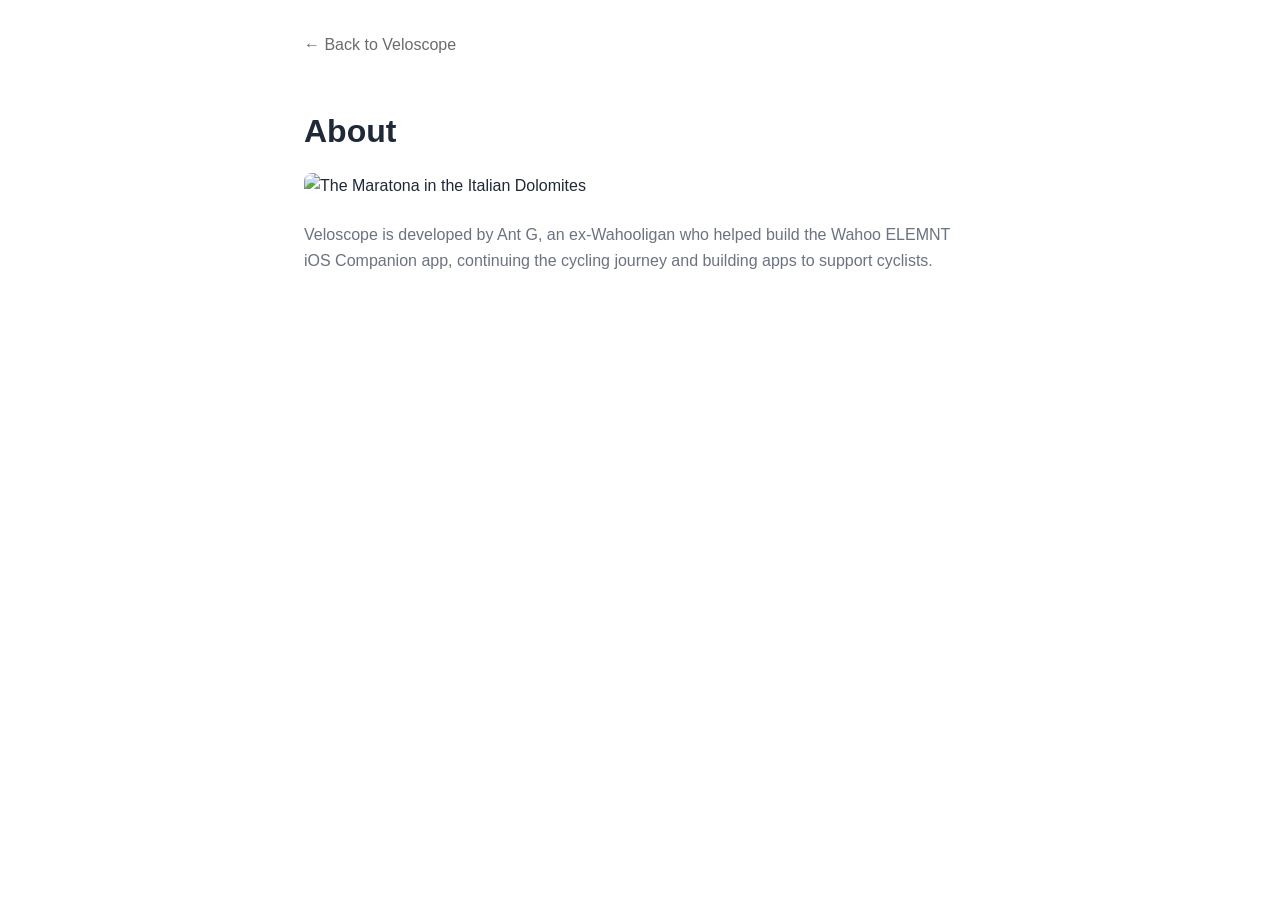
==== about.html @ e8c3f51b "Add About and Contact pages - Add about page with Maratona header image and developer bio - Add cont" ====
<!DOCTYPE html>
<html lang="en">
<head>
    <meta charset="utf-8">
    <meta name="viewport" content="width=device-width, initial-scale=1.0">
    <title>Veloscope - About</title>
    <link rel="icon" type="image/png" href="images/icon.png">
    <link rel="stylesheet" href="styles.css">
    <style>
        .page-content {
            max-width: 720px;
            margin: 0 auto;
            padding: 2rem 1.5rem 4rem;
        }
        .page-content h1 {
            font-size: 2rem;
            margin: 2rem 0 1rem;
        }
        .page-content p {
            color: var(--text-muted);
            margin-bottom: 1rem;
        }
        .page-content a {
            color: var(--primary-color);
            text-decoration: none;
        }
        .page-content a:hover {
            text-decoration: underline;
        }
        .back-link {
            display: inline-block;
            margin-bottom: 1rem;
            color: var(--primary-color);
            text-decoration: none;
        }
        .back-link:hover {
            text-decoration: underline;
        }
        .about-image {
            width: 100%;
            border-radius: 8px;
            margin-bottom: 1.5rem;
        }
    </style>
</head>
<body>
    <div class="page-content">
        <a href="index.html" class="back-link">&larr; Back to Veloscope</a>
        <header>
            <h1>About</h1>
        </header>
        <article>
            <img src="images/about-header.png" alt="The Maratona in the Italian Dolomites" class="about-image">
            <p>Veloscope is developed by Ant G, an ex-Wahooligan who helped build the Wahoo ELEMNT iOS Companion app, continuing the cycling journey and building apps to support cyclists.</p>
        </article>
    </div>
</body>
</html>
---- styles.css ----
* {
    margin: 0;
    padding: 0;
    box-sizing: border-box;
}

:root {
    --primary-color: #6b6b6b;
    --text-color: #1f2937;
    --text-muted: #6b7280;
    --bg-light: #f9fafb;
    --border-color: #e5e7eb;
}

body {
    font-family: -apple-system, BlinkMacSystemFont, "Segoe UI", Roboto, "Helvetica Neue", Arial, sans-serif;
    line-height: 1.6;
    color: var(--text-color);
}

.container {
    max-width: 960px;
    margin: 0 auto;
    padding: 0 1.5rem;
}

/* Hero Section */
.hero {
    background: var(--primary-color);
    color: white;
    padding: 4rem 0;
    text-align: center;
}

.hero-title {
    display: flex;
    align-items: center;
    justify-content: center;
    gap: 1rem;
    margin-bottom: 0.5rem;
}

.app-icon {
    width: 64px;
    height: 64px;
    border-radius: 14px;
}

.hero h1 {
    font-size: 3rem;
    font-weight: 700;
}

.hero .tagline {
    font-size: 1.5rem;
    opacity: 0.9;
    margin-bottom: 1rem;
}

.hero .description {
    font-size: 1.125rem;
    opacity: 0.85;
    max-width: 600px;
    margin: 0 auto 2rem;
}

.app-store-badge img {
    height: 50px;
}

/* Screenshots Section */
.screenshots {
    padding: 3rem 0;
    background: var(--bg-light);
}

.screenshot-table {
    width: 100%;
    max-width: 900px;
    margin: 0 auto;
    border-collapse: separate;
    border-spacing: 1.5rem;
}

.screenshot-table td {
    width: 33.33%;
    vertical-align: top;
}

.screenshot-table img {
    width: 100%;
    height: auto;
    border-radius: 12px;
    box-shadow: 0 4px 20px rgba(0, 0, 0, 0.1);
}

/* Features Section */
.features {
    padding: 4rem 0;
}

.features h2 {
    text-align: center;
    font-size: 2rem;
    margin-bottom: 2.5rem;
}

.feature-grid {
    display: grid;
    grid-template-columns: repeat(auto-fit, minmax(250px, 1fr));
    gap: 2rem;
}

.feature {
    padding: 1.5rem;
    border-radius: 8px;
    background: var(--bg-light);
}

.feature h3 {
    font-size: 1.125rem;
    margin-bottom: 0.5rem;
    color: var(--primary-color);
}

.feature p {
    color: var(--text-muted);
}

/* Compatibility Section */
.compatibility {
    padding: 3rem 0;
    background: var(--bg-light);
    text-align: center;
}

.compatibility h2 {
    font-size: 1.5rem;
    margin-bottom: 1rem;
}

.compatibility ul {
    list-style: none;
    display: flex;
    justify-content: center;
    gap: 2rem;
    flex-wrap: wrap;
}

.compatibility li {
    color: var(--text-muted);
    font-size: 1.125rem;
}

/* Coming Up Section */
.coming-up {
    padding: 4rem 0;
}

.coming-up h2 {
    text-align: center;
    font-size: 2rem;
    margin-bottom: 2.5rem;
}

.coming-up-grid {
    display: grid;
    grid-template-columns: repeat(auto-fit, minmax(280px, 1fr));
    gap: 2rem;
    max-width: 700px;
    margin: 0 auto;
}

.coming-up-item {
    padding: 1.5rem;
    border-radius: 8px;
    background: var(--bg-light);
    border-left: 3px solid var(--primary-color);
}

.coming-up-item h3 {
    font-size: 1.125rem;
    margin-bottom: 0.5rem;
    color: var(--primary-color);
}

.coming-up-item p {
    color: var(--text-muted);
}

/* Pricing Section */
.pricing {
    padding: 3rem 0;
    text-align: center;
}

.pricing h2 {
    font-size: 1.5rem;
    margin-bottom: 1rem;
}

.pricing p {
    color: var(--text-muted);
    max-width: 500px;
    margin: 0 auto;
}

/* Footer */
footer {
    border-top: 1px solid var(--border-color);
    padding: 2rem 0;
}

footer nav {
    display: flex;
    justify-content: center;
    gap: 2rem;
}

footer a {
    color: var(--text-muted);
    text-decoration: none;
}

footer a:hover {
    color: var(--primary-color);
}

/* Responsive */
@media (max-width: 640px) {
    .hero {
        padding: 3rem 0;
    }

    .hero-title {
        flex-direction: column;
        gap: 0.5rem;
    }

    .app-icon {
        width: 56px;
        height: 56px;
    }

    .hero h1 {
        font-size: 2.25rem;
    }

    .hero .tagline {
        font-size: 1.25rem;
    }

    .features,
    .pricing {
        padding: 2.5rem 0;
    }

    .screenshot-table {
        border-spacing: 0.75rem;
    }

    .compatibility ul {
        flex-direction: column;
        gap: 0.5rem;
    }

    .coming-up {
        padding: 2.5rem 0;
    }
}
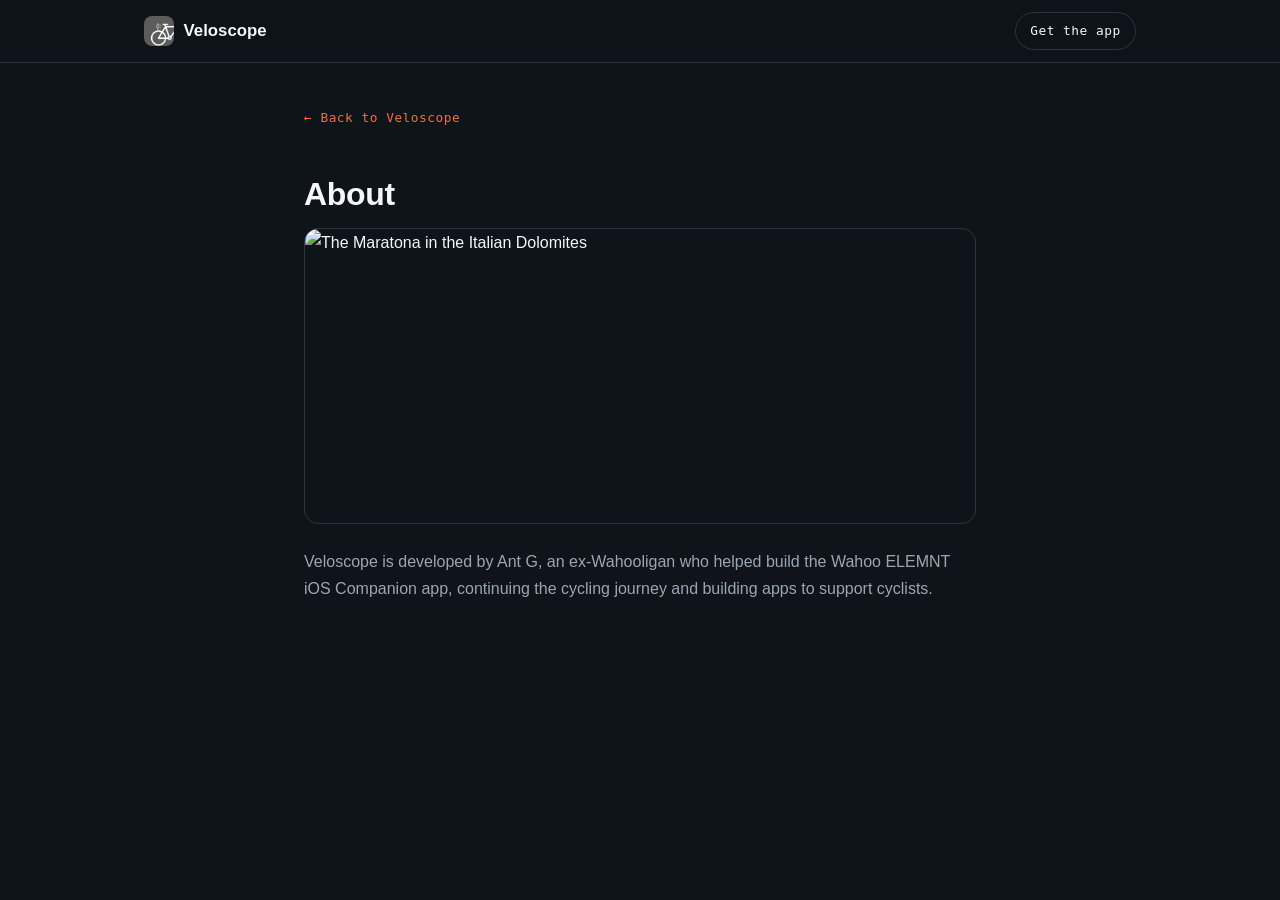
==== commit 6c5fa19f: "Redesign site with radar-themed "road behind you" identity Replace the flat grey template look with " ====
--- a/about.html
+++ b/about.html
@@ -3,56 +3,28 @@
 <head>
     <meta charset="utf-8">
     <meta name="viewport" content="width=device-width, initial-scale=1.0">
-    <title>Veloscope - About</title>
+    <title>Veloscope — About</title>
     <link rel="icon" type="image/png" href="images/icon.png">
     <link rel="stylesheet" href="styles.css">
-    <style>
-        .page-content {
-            max-width: 720px;
-            margin: 0 auto;
-            padding: 2rem 1.5rem 4rem;
-        }
-        .page-content h1 {
-            font-size: 2rem;
-            margin: 2rem 0 1rem;
-        }
-        .page-content p {
-            color: var(--text-muted);
-            margin-bottom: 1rem;
-        }
-        .page-content a {
-            color: var(--primary-color);
-            text-decoration: none;
-        }
-        .page-content a:hover {
-            text-decoration: underline;
-        }
-        .back-link {
-            display: inline-block;
-            margin-bottom: 1rem;
-            color: var(--primary-color);
-            text-decoration: none;
-        }
-        .back-link:hover {
-            text-decoration: underline;
-        }
-        .about-image {
-            width: 100%;
-            border-radius: 8px;
-            margin-bottom: 1.5rem;
-        }
-    </style>
 </head>
 <body>
-    <div class="page-content">
+    <nav class="site-nav">
+        <div class="container">
+            <a href="index.html" class="nav-brand">
+                <img src="images/icon.png" alt="" width="30" height="30">
+                Veloscope
+            </a>
+            <a href="https://apps.apple.com/app/id6450490389" class="nav-cta">Get the app</a>
+        </div>
+    </nav>
+
+    <main class="page">
         <a href="index.html" class="back-link">&larr; Back to Veloscope</a>
-        <header>
-            <h1>About</h1>
-        </header>
+        <h1>About</h1>
         <article>
-            <img src="images/about-header.png" alt="The Maratona in the Italian Dolomites" class="about-image">
+            <img src="images/about-header.png" alt="The Maratona in the Italian Dolomites" class="page-image" width="1440" height="632" loading="lazy">
             <p>Veloscope is developed by Ant G, an ex-Wahooligan who helped build the Wahoo ELEMNT iOS Companion app, continuing the cycling journey and building apps to support cyclists.</p>
         </article>
-    </div>
+    </main>
 </body>
 </html>
--- a/styles.css
+++ b/styles.css
@@ -1,270 +1,658 @@
-* {
+/* ============================================================
+   Veloscope — "The road behind you"
+   Instrument-panel dark theme built from the radar's own
+   threat language: clear-green -> amber -> red.
+   ============================================================ */
+
+*,
+*::before,
+*::after {
     margin: 0;
     padding: 0;
     box-sizing: border-box;
 }
 
 :root {
-    --primary-color: #6b6b6b;
-    --text-color: #1f2937;
-    --text-muted: #6b7280;
-    --bg-light: #f9fafb;
-    --border-color: #e5e7eb;
-}
+    /* Surfaces */
+    --ink: #0E1419;        /* instrument-panel base */
+    --panel: #161F28;      /* raised band / cards */
+    --panel-2: #1E2935;    /* cards on a panel band */
+    --asphalt: #2A3540;    /* borders, dividers */
+
+    /* Radar threat system */
+    --clear: #3DD68C;      /* all clear */
+    --alert: #FF6B35;      /* approaching — signature accent */
+    --alert-hot: #E5484D;  /* close threat */
+
+    /* Type */
+    --paper: #F5F7F8;      /* primary text */
+    --muted: #9AA7B2;      /* secondary text (AA on ink/panel) */
+
+    /* Match the app: SF Pro for text, SF Mono for data */
+    --font-display: -apple-system, BlinkMacSystemFont, "SF Pro Display", "Helvetica Neue", Arial, sans-serif;
+    --font-body: -apple-system, BlinkMacSystemFont, "SF Pro Text", "Helvetica Neue", Arial, sans-serif;
+    --font-mono: ui-monospace, SFMono-Regular, "SF Mono", Menlo, monospace;
+
+    --maxw: 1040px;
+    --radius: 14px;
+}
+
+/* ---- Base ---- */
+html { scroll-behavior: smooth; }
 
 body {
-    font-family: -apple-system, BlinkMacSystemFont, "Segoe UI", Roboto, "Helvetica Neue", Arial, sans-serif;
-    line-height: 1.6;
-    color: var(--text-color);
-}
+    font-family: var(--font-body);
+    line-height: 1.7;
+    color: var(--paper);
+    background: var(--ink);
+    -webkit-font-smoothing: antialiased;
+    text-rendering: optimizeLegibility;
+}
+
+h1, h2, h3 {
+    font-family: var(--font-display);
+    line-height: 1.1;
+    letter-spacing: -0.01em;
+}
+
+a { color: var(--alert); }
+
+img { display: block; max-width: 100%; }
 
 .container {
-    max-width: 960px;
+    max-width: var(--maxw);
     margin: 0 auto;
     padding: 0 1.5rem;
 }
 
-/* Hero Section */
-.hero {
-    background: var(--primary-color);
-    color: white;
-    padding: 4rem 0;
-    text-align: center;
-}
-
-.hero-title {
+/* Mono eyebrow used across sections */
+.kicker {
+    display: inline-block;
+    font-family: var(--font-mono);
+    font-size: 0.75rem;
+    font-weight: 500;
+    letter-spacing: 0.22em;
+    text-transform: uppercase;
+    color: var(--alert);
+}
+
+/* Alternating band */
+.band { background: var(--panel); }
+
+/* Accessible focus */
+:focus-visible {
+    outline: 2px solid var(--alert);
+    outline-offset: 3px;
+    border-radius: 4px;
+}
+
+/* ---- Sticky nav ---- */
+.site-nav {
+    position: sticky;
+    top: 0;
+    z-index: 20;
+    background: rgba(14, 20, 25, 0.82);
+    backdrop-filter: saturate(140%) blur(12px);
+    border-bottom: 1px solid var(--asphalt);
+}
+
+.site-nav .container {
     display: flex;
     align-items: center;
-    justify-content: center;
-    gap: 1rem;
-    margin-bottom: 0.5rem;
-}
-
-.app-icon {
-    width: 64px;
-    height: 64px;
-    border-radius: 14px;
-}
+    justify-content: space-between;
+    padding-top: 0.75rem;
+    padding-bottom: 0.75rem;
+}
+
+.nav-brand {
+    display: flex;
+    align-items: center;
+    gap: 0.6rem;
+    font-family: var(--font-display);
+    font-weight: 700;
+    font-size: 1.05rem;
+    color: var(--paper);
+    text-decoration: none;
+}
+
+.nav-brand img {
+    width: 30px;
+    height: 30px;
+    border-radius: 8px;
+}
+
+.nav-cta {
+    font-family: var(--font-mono);
+    font-size: 0.8rem;
+    letter-spacing: 0.04em;
+    color: var(--paper);
+    text-decoration: none;
+    border: 1px solid var(--asphalt);
+    padding: 0.45rem 0.9rem;
+    border-radius: 100px;
+    transition: border-color 0.2s, color 0.2s;
+}
+
+.nav-cta:hover { border-color: var(--alert); color: var(--alert); }
+
+/* ---- Hero ---- */
+.hero {
+    padding: 5rem 0 4.5rem;
+    border-bottom: 1px solid var(--asphalt);
+}
+
+.hero .container {
+    display: grid;
+    grid-template-columns: 1.15fr 0.85fr;
+    gap: 3rem;
+    align-items: center;
+}
+
+.hero-copy .kicker { margin-bottom: 1.25rem; }
 
 .hero h1 {
-    font-size: 3rem;
-    font-weight: 700;
-}
-
-.hero .tagline {
-    font-size: 1.5rem;
-    opacity: 0.9;
-    margin-bottom: 1rem;
-}
-
-.hero .description {
-    font-size: 1.125rem;
-    opacity: 0.85;
-    max-width: 600px;
-    margin: 0 auto 2rem;
-}
-
-.app-store-badge img {
-    height: 50px;
-}
-
-/* Screenshots Section */
+    font-size: clamp(2.5rem, 6vw, 4rem);
+    font-weight: 700;
+    line-height: 1.04;
+    margin-bottom: 1.25rem;
+}
+
+.hero h1 .accent { color: var(--alert); }
+
+.hero .lead {
+    font-size: 1.2rem;
+    color: var(--muted);
+    max-width: 32ch;
+    margin-bottom: 2rem;
+}
+
+.hero-actions {
+    display: flex;
+    flex-direction: column;
+    align-items: flex-start;
+    gap: 0.75rem;
+}
+
+.app-store-badge img { height: 52px; width: auto; }
+
+.price-line {
+    font-family: var(--font-mono);
+    font-size: 0.8rem;
+    color: var(--muted);
+    letter-spacing: 0.02em;
+}
+
+/* ---- Signature: radar lane ---- */
+.radar {
+    justify-self: center;
+    width: 100%;
+    max-width: 280px;
+    height: 380px;
+    background:
+        radial-gradient(120% 60% at 50% 0%, rgba(61, 214, 140, 0.06), transparent 60%),
+        var(--panel);
+    border: 1px solid var(--asphalt);
+    border-radius: var(--radius);
+    position: relative;
+    overflow: hidden;
+}
+
+/* range ticks */
+.radar::before {
+    content: "";
+    position: absolute;
+    inset: 1.5rem 0;
+    background-image: repeating-linear-gradient(
+        to bottom,
+        transparent 0,
+        transparent 46px,
+        var(--asphalt) 46px,
+        var(--asphalt) 47px
+    );
+    opacity: 0.6;
+}
+
+.radar__track {
+    position: absolute;
+    top: 1.5rem;
+    bottom: 1.5rem;
+    left: 50%;
+    width: 2px;
+    transform: translateX(-50%);
+    background: linear-gradient(var(--asphalt), rgba(42, 53, 64, 0.2));
+}
+
+.radar__you {
+    position: absolute;
+    top: 0.9rem;
+    left: 50%;
+    transform: translateX(-50%);
+    font-family: var(--font-mono);
+    font-size: 0.65rem;
+    letter-spacing: 0.18em;
+    color: var(--clear);
+}
+
+.radar__label {
+    position: absolute;
+    bottom: 0.9rem;
+    left: 50%;
+    transform: translateX(-50%);
+    font-family: var(--font-mono);
+    font-size: 0.65rem;
+    letter-spacing: 0.16em;
+    color: var(--muted);
+}
+
+.radar__dot {
+    position: absolute;
+    top: 16%;
+    left: 50%;
+    width: 14px;
+    height: 14px;
+    margin-left: -7px;
+    border-radius: 50%;
+    background: var(--alert);
+    box-shadow: 0 0 0 5px rgba(255, 107, 53, 0.2), 0 0 22px var(--alert);
+}
+
+@media (prefers-reduced-motion: no-preference) {
+    .radar__dot { animation: approach 3.6s cubic-bezier(0.4, 0, 0.6, 1) infinite; }
+}
+
+@keyframes approach {
+    0% {
+        top: 88%;
+        background: var(--clear);
+        box-shadow: 0 0 0 4px rgba(61, 214, 140, 0.16), 0 0 16px var(--clear);
+        opacity: 0;
+    }
+    8%  { opacity: 1; }
+    55% {
+        background: var(--alert);
+        box-shadow: 0 0 0 5px rgba(255, 107, 53, 0.2), 0 0 22px var(--alert);
+    }
+    88% {
+        top: 16%;
+        background: var(--alert-hot);
+        box-shadow: 0 0 0 6px rgba(229, 72, 77, 0.22), 0 0 28px var(--alert-hot);
+        opacity: 1;
+    }
+    100% {
+        top: 16%;
+        background: var(--alert-hot);
+        opacity: 0;
+    }
+}
+
+/* ---- Screenshots (intentional light gallery band) ---- */
 .screenshots {
-    padding: 3rem 0;
-    background: var(--bg-light);
-}
-
-.screenshot-table {
-    width: 100%;
+    padding: 4.5rem 0;
+    background: #E9EDF0;
+    color: var(--ink);
+}
+
+.screenshots .section-head h2 { color: var(--ink); }
+.screenshots .section-head p { color: #55626D; }
+
+.screenshots-grid {
+    display: grid;
+    grid-template-columns: repeat(3, 1fr);
+    gap: 1.5rem;
     max-width: 900px;
     margin: 0 auto;
-    border-collapse: separate;
-    border-spacing: 1.5rem;
-}
-
-.screenshot-table td {
-    width: 33.33%;
-    vertical-align: top;
-}
-
-.screenshot-table img {
+}
+
+.screenshots-grid img {
     width: 100%;
     height: auto;
-    border-radius: 12px;
-    box-shadow: 0 4px 20px rgba(0, 0, 0, 0.1);
-}
-
-/* Features Section */
-.features {
-    padding: 4rem 0;
-}
-
-.features h2 {
+    background: #fff;
+    border-radius: 18px;
+    border: 1px solid rgba(14, 20, 25, 0.08);
+    box-shadow: 0 12px 32px rgba(14, 20, 25, 0.14);
+}
+
+/* ---- Section headers ---- */
+.section-head {
     text-align: center;
-    font-size: 2rem;
-    margin-bottom: 2.5rem;
-}
+    margin-bottom: 2.75rem;
+}
+
+.section-head .kicker { margin-bottom: 0.75rem; }
+
+.section-head h2 {
+    font-size: clamp(1.75rem, 4vw, 2.25rem);
+    font-weight: 700;
+}
+
+.section-head p {
+    color: var(--muted);
+    font-size: 1.1rem;
+    margin-top: 0.5rem;
+}
+
+/* ---- Features ---- */
+.features { padding: 4.5rem 0; }
 
 .feature-grid {
     display: grid;
     grid-template-columns: repeat(auto-fit, minmax(250px, 1fr));
-    gap: 2rem;
+    gap: 1.25rem;
 }
 
 .feature {
     padding: 1.5rem;
-    border-radius: 8px;
-    background: var(--bg-light);
-}
+    border-radius: var(--radius);
+    background: var(--panel);
+    border: 1px solid var(--asphalt);
+    transition: border-color 0.2s, transform 0.2s;
+}
+
+.feature:hover { border-color: var(--alert); transform: translateY(-2px); }
 
 .feature h3 {
-    font-size: 1.125rem;
+    font-size: 1.1rem;
+    font-weight: 500;
     margin-bottom: 0.5rem;
-    color: var(--primary-color);
-}
-
-.feature p {
-    color: var(--text-muted);
-}
-
-/* Compatibility Section */
+    color: var(--paper);
+}
+
+.feature p { color: var(--muted); }
+
+/* ---- Lock screen showcase ---- */
+.lock-screen-showcase { padding: 4.5rem 0; }
+
+.showcase-grid {
+    display: grid;
+    grid-template-columns: repeat(auto-fit, minmax(280px, 1fr));
+    gap: 2.5rem;
+}
+
+.showcase-item {
+    display: flex;
+    flex-direction: column;
+    align-items: center;
+    text-align: center;
+    gap: 1rem;
+}
+
+.showcase-item h3 {
+    font-size: 1.1rem;
+    font-weight: 500;
+    color: var(--paper);
+}
+
+.showcase-item p {
+    color: var(--muted);
+    max-width: 320px;
+}
+
+.showcase-image {
+    width: 100%;
+    border-radius: 12px;
+    overflow: hidden;
+    border: 1px solid var(--asphalt);
+    box-shadow: 0 12px 40px rgba(0, 0, 0, 0.4);
+}
+
+.showcase-image--wide img { width: 100%; height: auto; }
+
+.showcase-image--phone-top {
+    max-width: 220px;
+    background: var(--ink);
+}
+
+.showcase-image--phone-top img {
+    width: 100%;
+    height: 240px;
+    object-fit: cover;
+    object-position: top center;
+}
+
+/* ---- What's New ---- */
+.whats-new { padding: 4.5rem 0; }
+
+.whats-new-badge {
+    display: inline-block;
+    font-family: var(--font-mono);
+    font-size: 0.72rem;
+    font-weight: 500;
+    letter-spacing: 0.18em;
+    text-transform: uppercase;
+    color: var(--ink);
+    background: var(--clear);
+    padding: 0.3rem 0.8rem;
+    border-radius: 100px;
+    margin-bottom: 0.9rem;
+}
+
+.whats-new-header { text-align: center; margin-bottom: 3rem; }
+
+.whats-new-header h2 {
+    font-size: clamp(1.75rem, 4vw, 2.25rem);
+    font-weight: 700;
+    margin-bottom: 0.5rem;
+}
+
+.whats-new-header p { color: var(--muted); font-size: 1.1rem; }
+
+.whats-new-watch {
+    display: grid;
+    grid-template-columns: 1fr 1fr;
+    gap: 3rem;
+    align-items: center;
+    margin-bottom: 3rem;
+}
+
+.whats-new-watch-image { display: flex; justify-content: center; }
+
+.whats-new-watch-image img {
+    max-width: 280px;
+    width: 100%;
+    height: auto;
+    border-radius: 28px;
+    box-shadow: 0 16px 48px rgba(0, 0, 0, 0.5);
+}
+
+.whats-new-watch-text h3 {
+    font-size: 1.5rem;
+    font-weight: 700;
+    margin-bottom: 0.75rem;
+    color: var(--paper);
+}
+
+.whats-new-watch-text p { color: var(--muted); margin-bottom: 1rem; }
+
+.whats-new-watch-text ul {
+    list-style: none;
+    display: flex;
+    flex-direction: column;
+    gap: 0.5rem;
+}
+
+.whats-new-watch-text li {
+    color: var(--muted);
+    padding-left: 1.5rem;
+    position: relative;
+}
+
+.whats-new-watch-text li::before {
+    content: "›";
+    position: absolute;
+    left: 0;
+    color: var(--alert);
+    font-weight: 700;
+}
+
+.whats-new-grid {
+    display: grid;
+    grid-template-columns: repeat(auto-fit, minmax(220px, 1fr));
+    gap: 1.25rem;
+}
+
+.whats-new-feature {
+    padding: 1.5rem;
+    border-radius: var(--radius);
+    background: var(--panel);
+    border: 1px solid var(--asphalt);
+    border-left: 3px solid var(--clear);
+}
+
+.whats-new-feature h3 {
+    font-size: 1.1rem;
+    font-weight: 500;
+    margin-bottom: 0.5rem;
+    color: var(--paper);
+}
+
+.whats-new-feature p { color: var(--muted); }
+
+/* ---- Compatibility ---- */
 .compatibility {
-    padding: 3rem 0;
-    background: var(--bg-light);
+    padding: 3.5rem 0;
     text-align: center;
 }
 
 .compatibility h2 {
     font-size: 1.5rem;
-    margin-bottom: 1rem;
+    font-weight: 700;
+    margin-bottom: 1.25rem;
 }
 
 .compatibility ul {
     list-style: none;
     display: flex;
     justify-content: center;
-    gap: 2rem;
+    gap: 0.75rem;
     flex-wrap: wrap;
 }
 
 .compatibility li {
-    color: var(--text-muted);
-    font-size: 1.125rem;
-}
-
-/* Coming Up Section */
-.coming-up {
-    padding: 4rem 0;
-}
-
-.coming-up h2 {
-    text-align: center;
-    font-size: 2rem;
-    margin-bottom: 2.5rem;
-}
-
-.coming-up-grid {
-    display: grid;
-    grid-template-columns: repeat(auto-fit, minmax(280px, 1fr));
-    gap: 2rem;
-    max-width: 700px;
-    margin: 0 auto;
-}
-
-.coming-up-item {
-    padding: 1.5rem;
-    border-radius: 8px;
-    background: var(--bg-light);
-    border-left: 3px solid var(--primary-color);
-}
-
-.coming-up-item h3 {
-    font-size: 1.125rem;
-    margin-bottom: 0.5rem;
-    color: var(--primary-color);
-}
-
-.coming-up-item p {
-    color: var(--text-muted);
-}
-
-/* Pricing Section */
-.pricing {
-    padding: 3rem 0;
-    text-align: center;
-}
+    font-family: var(--font-mono);
+    font-size: 0.9rem;
+    color: var(--paper);
+    background: var(--panel-2);
+    border: 1px solid var(--asphalt);
+    padding: 0.5rem 1rem;
+    border-radius: 100px;
+}
+
+/* ---- Pricing ---- */
+.pricing { padding: 4rem 0; text-align: center; }
 
 .pricing h2 {
     font-size: 1.5rem;
+    font-weight: 700;
     margin-bottom: 1rem;
 }
 
 .pricing p {
-    color: var(--text-muted);
+    color: var(--muted);
     max-width: 500px;
-    margin: 0 auto;
-}
-
-/* Footer */
+    margin: 0 auto 1.75rem;
+    font-size: 1.1rem;
+}
+
+/* ---- Footer ---- */
 footer {
-    border-top: 1px solid var(--border-color);
-    padding: 2rem 0;
+    border-top: 1px solid var(--asphalt);
+    padding: 2.5rem 0;
 }
 
 footer nav {
     display: flex;
     justify-content: center;
     gap: 2rem;
+    flex-wrap: wrap;
 }
 
 footer a {
-    color: var(--text-muted);
+    color: var(--muted);
     text-decoration: none;
-}
-
-footer a:hover {
-    color: var(--primary-color);
-}
-
-/* Responsive */
+    font-size: 0.95rem;
+}
+
+footer a:hover { color: var(--alert); }
+
+/* ---- Shared sub-page (about / contact / privacy) ---- */
+.page {
+    max-width: 720px;
+    margin: 0 auto;
+    padding: 2.5rem 1.5rem 4rem;
+}
+
+.page h1 {
+    font-size: 2rem;
+    font-weight: 700;
+    margin: 1.5rem 0 1rem;
+}
+
+.page h2 {
+    font-size: 1.25rem;
+    font-weight: 500;
+    margin: 1.75rem 0 0.75rem;
+}
+
+.page p { color: var(--muted); margin-bottom: 1rem; }
+
+.page a { color: var(--alert); text-decoration: none; }
+.page a:hover { text-decoration: underline; }
+
+.page section { margin-bottom: 0.5rem; }
+
+.back-link {
+    display: inline-block;
+    font-family: var(--font-mono);
+    font-size: 0.8rem;
+    letter-spacing: 0.04em;
+    margin-bottom: 1.5rem;
+    color: var(--muted);
+    text-decoration: none;
+}
+
+.back-link:hover { color: var(--alert); }
+
+.page-image {
+    width: 100%;
+    height: auto;
+    border-radius: var(--radius);
+    border: 1px solid var(--asphalt);
+    margin-bottom: 1.5rem;
+}
+
+/* ---- Responsive ---- */
+@media (max-width: 768px) {
+    .hero {
+        padding: 3.5rem 0 3rem;
+    }
+
+    .hero .container {
+        grid-template-columns: 1fr;
+        gap: 2.5rem;
+    }
+
+    .hero-copy { order: 2; }
+    .radar { order: 1; height: 300px; max-width: 240px; }
+
+    .hero .lead { max-width: none; }
+}
+
 @media (max-width: 640px) {
-    .hero {
-        padding: 3rem 0;
-    }
-
-    .hero-title {
-        flex-direction: column;
-        gap: 0.5rem;
-    }
-
-    .app-icon {
-        width: 56px;
-        height: 56px;
-    }
-
-    .hero h1 {
-        font-size: 2.25rem;
-    }
-
-    .hero .tagline {
-        font-size: 1.25rem;
+    .whats-new-watch {
+        grid-template-columns: 1fr;
+        gap: 2rem;
+    }
+
+    .whats-new-watch-image img { max-width: 220px; }
+
+    .screenshots-grid {
+        grid-template-columns: 1fr;
+        max-width: 320px;
+        gap: 1.25rem;
     }
 
     .features,
-    .pricing {
-        padding: 2.5rem 0;
-    }
-
-    .screenshot-table {
-        border-spacing: 0.75rem;
-    }
-
-    .compatibility ul {
-        flex-direction: column;
-        gap: 0.5rem;
-    }
-
-    .coming-up {
-        padding: 2.5rem 0;
-    }
-}
+    .pricing,
+    .lock-screen-showcase,
+    .whats-new { padding: 3rem 0; }
+}
